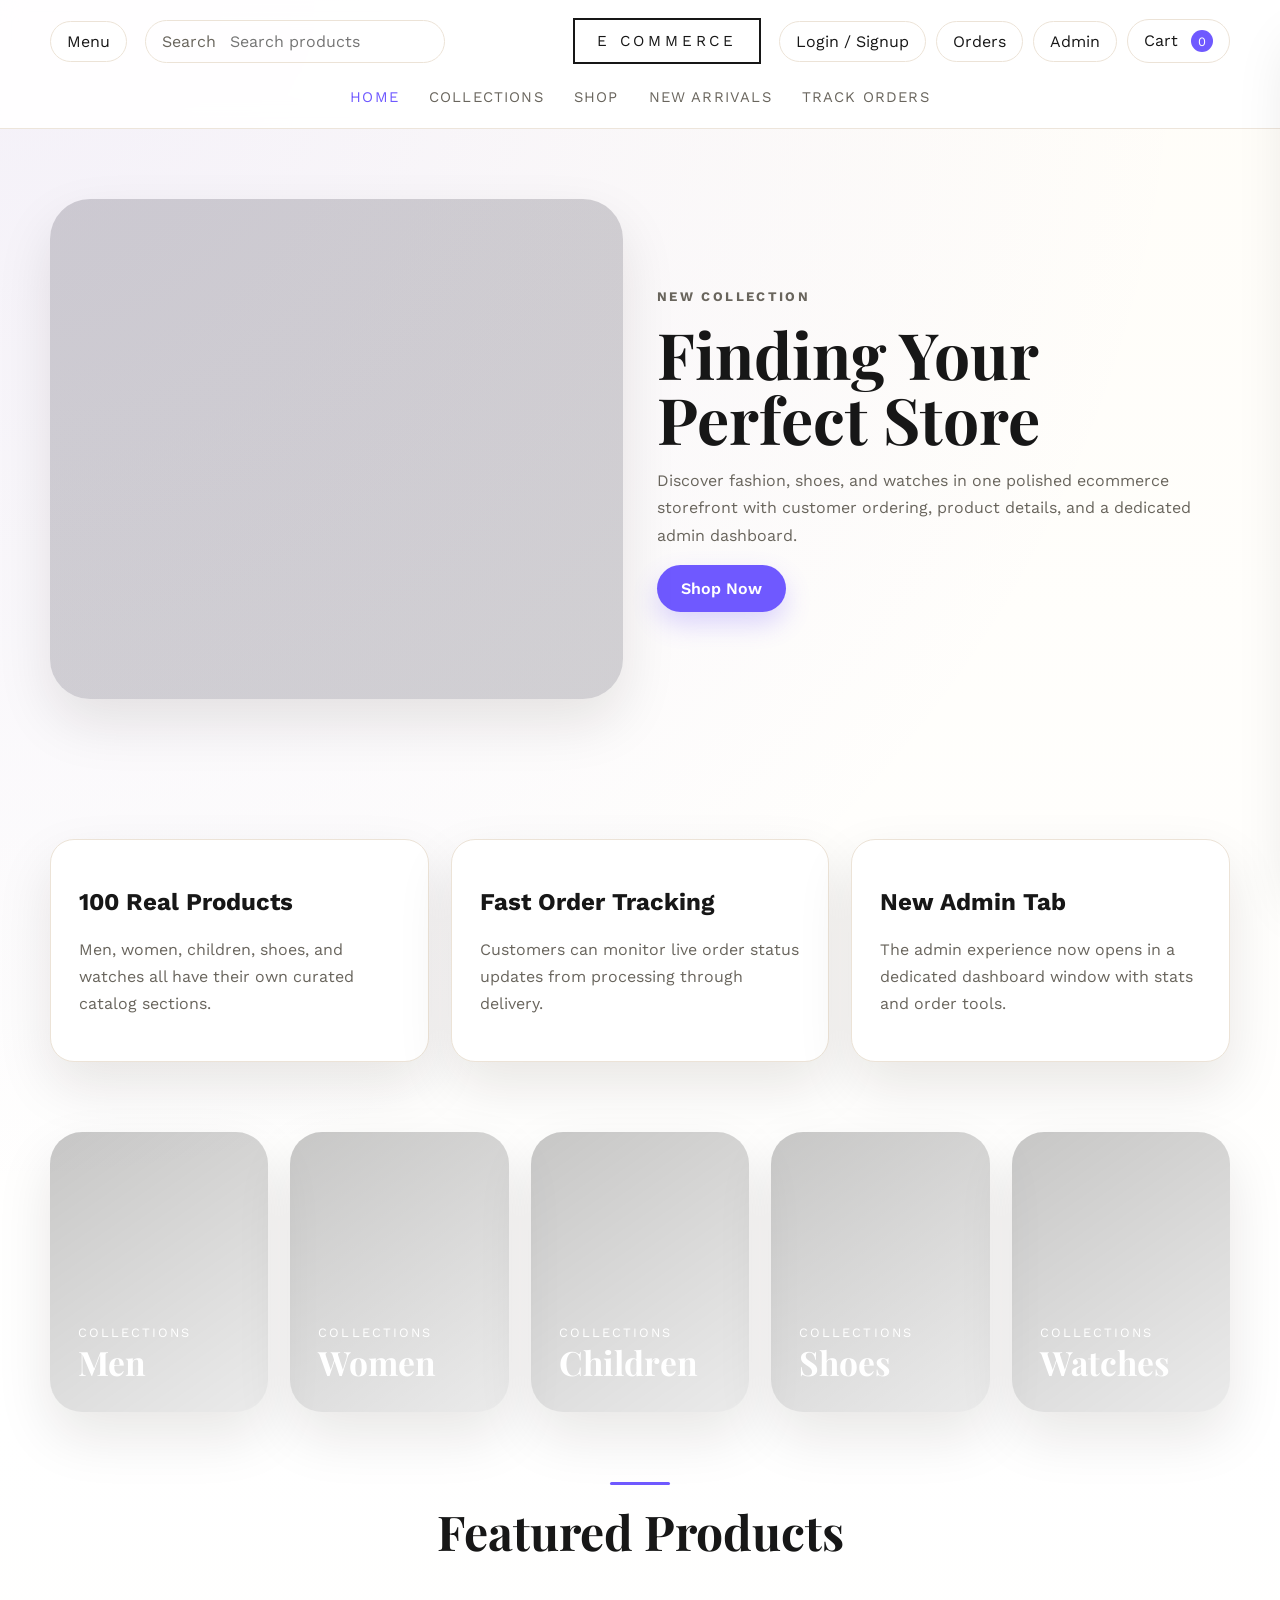
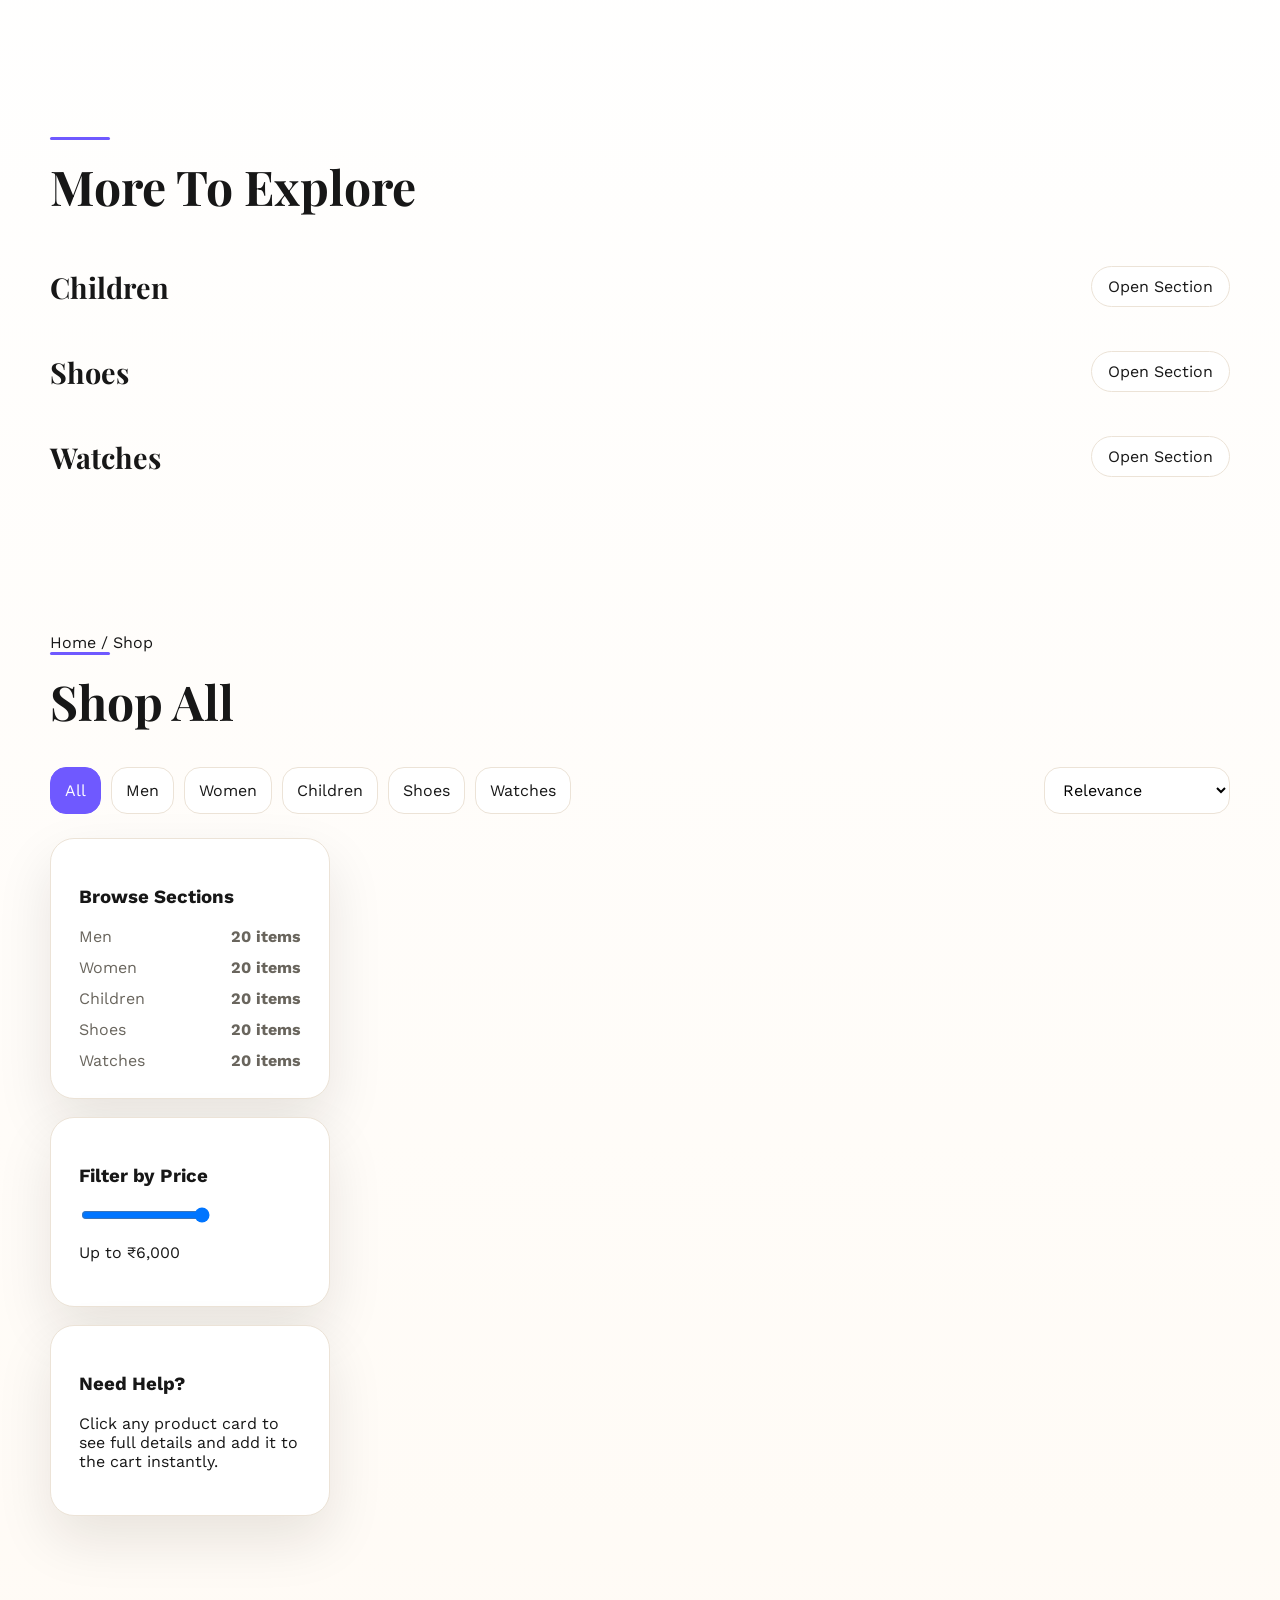
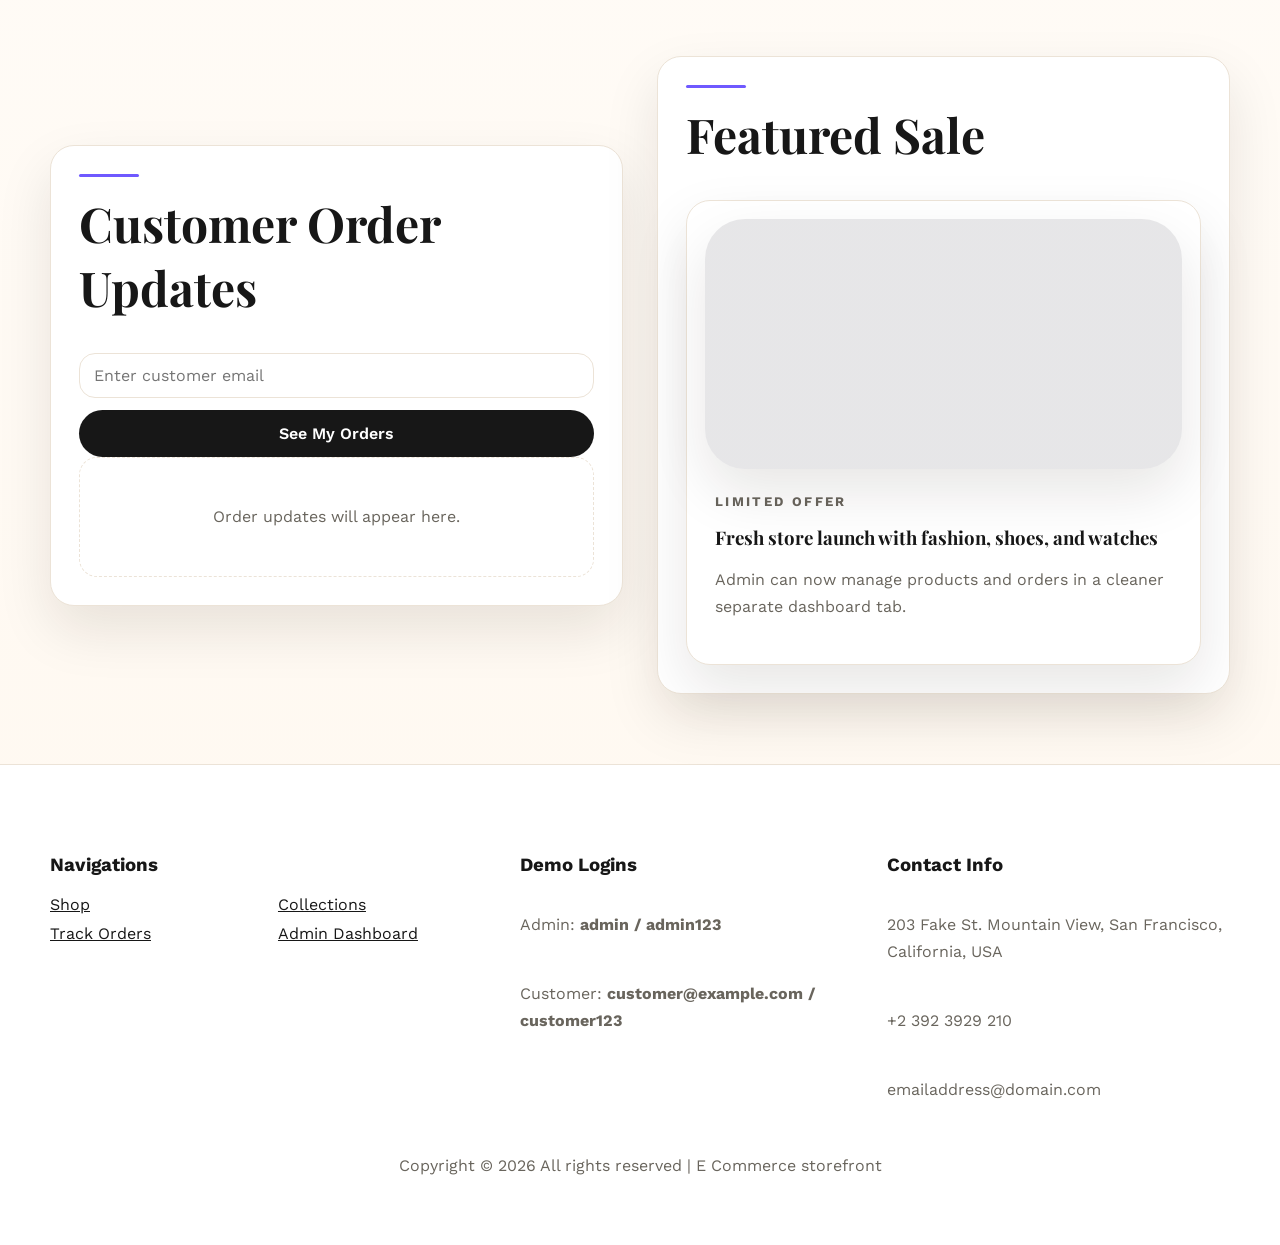
==== index.html @ ace81a00 "Build Python ecommerce storefront and admin dashboard" ====
<!DOCTYPE html>
<html lang="en">
<head>
  <meta charset="UTF-8">
  <meta name="viewport" content="width=device-width, initial-scale=1.0">
  <title>E Commerce</title>
  <link rel="preconnect" href="https://fonts.googleapis.com">
  <link rel="preconnect" href="https://fonts.gstatic.com" crossorigin>
  <link href="https://fonts.googleapis.com/css2?family=Playfair+Display:wght@600;700&family=Work+Sans:wght@400;500;600;700&display=swap" rel="stylesheet">
  <link rel="stylesheet" href="./styles.css">
</head>
<body>
  <div class="site-shell">
    <header class="topbar">
      <div class="brand-row container">
        <button class="menu-toggle" type="button" aria-label="Open navigation">Menu</button>
        <form class="search-box" id="search-form">
          <span>Search</span>
          <input id="search-input" type="search" placeholder="Search products" aria-label="Search products">
        </form>
        <a class="brand" href="#home">E Commerce</a>
        <div class="action-icons">
          <button type="button" class="icon-link" id="customer-button">Login / Signup</button>
          <button type="button" class="icon-link" id="orders-button">Orders</button>
          <button type="button" class="icon-link" id="admin-button">Admin</button>
          <button type="button" class="icon-link cart-button" id="cart-button">Cart <span id="cart-count">0</span></button>
        </div>
      </div>

      <nav class="main-nav container" id="main-nav">
        <a href="#home" class="active">Home</a>
        <a href="#catalogue">Collections</a>
        <a href="#shop">Shop</a>
        <a href="#new-arrivals">New Arrivals</a>
        <a href="#customer-orders">Track Orders</a>
      </nav>
    </header>

    <main>
      <section class="hero" id="home">
        <div class="container hero-grid">
          <div class="hero-visual"></div>
          <div class="hero-copy">
            <p class="eyebrow">New collection</p>
            <h1>Finding Your Perfect Store</h1>
            <p>
              Discover fashion, shoes, and watches in one polished ecommerce storefront with customer ordering,
              product details, and a dedicated admin dashboard.
            </p>
            <a class="cta" href="#shop">Shop Now</a>
          </div>
        </div>
      </section>

      <section class="service-strip">
        <div class="container service-grid">
          <article>
            <h2>100 Real Products</h2>
            <p>Men, women, children, shoes, and watches all have their own curated catalog sections.</p>
          </article>
          <article>
            <h2>Fast Order Tracking</h2>
            <p>Customers can monitor live order status updates from processing through delivery.</p>
          </article>
          <article>
            <h2>New Admin Tab</h2>
            <p>The admin experience now opens in a dedicated dashboard window with stats and order tools.</p>
          </article>
        </div>
      </section>

      <section class="collections" id="catalogue">
        <div class="container collection-grid five-up">
          <a class="collection-card men" href="#shop"><span>Collections</span><strong>Men</strong></a>
          <a class="collection-card women" href="#shop"><span>Collections</span><strong>Women</strong></a>
          <a class="collection-card children" href="#shop"><span>Collections</span><strong>Children</strong></a>
          <a class="collection-card shoes" href="#shop"><span>Collections</span><strong>Shoes</strong></a>
          <a class="collection-card watches" href="#shop"><span>Collections</span><strong>Watches</strong></a>
        </div>
      </section>

      <section class="featured" id="new-arrivals">
        <div class="container">
          <div class="section-heading">
            <span></span>
            <h2>Featured Products</h2>
          </div>
          <div class="featured-grid" id="featured-products"></div>
        </div>
      </section>

      <section class="category-showcase">
        <div class="container showcase-stack">
          <div class="section-heading left compact">
            <span></span>
            <h2>More To Explore</h2>
          </div>
          <div class="showcase-block">
            <div class="showcase-head">
              <h3>Children</h3>
              <button class="ghost-button jump-tab" type="button" data-category-jump="Children">Open Section</button>
            </div>
            <div class="showcase-grid" id="children-products"></div>
          </div>
          <div class="showcase-block">
            <div class="showcase-head">
              <h3>Shoes</h3>
              <button class="ghost-button jump-tab" type="button" data-category-jump="Shoes">Open Section</button>
            </div>
            <div class="showcase-grid" id="shoes-products"></div>
          </div>
          <div class="showcase-block">
            <div class="showcase-head">
              <h3>Watches</h3>
              <button class="ghost-button jump-tab" type="button" data-category-jump="Watches">Open Section</button>
            </div>
            <div class="showcase-grid" id="watches-products"></div>
          </div>
        </div>
      </section>

      <section class="shop-layout" id="shop">
        <div class="container">
          <div class="breadcrumb">Home / Shop</div>
          <div class="section-heading left">
            <span></span>
            <h2>Shop All</h2>
          </div>
          <div class="shop-controls">
            <div class="tabs">
              <button class="tab active" data-category="All" type="button">All</button>
              <button class="tab" data-category="Men" type="button">Men</button>
              <button class="tab" data-category="Women" type="button">Women</button>
              <button class="tab" data-category="Children" type="button">Children</button>
              <button class="tab" data-category="Shoes" type="button">Shoes</button>
              <button class="tab" data-category="Watches" type="button">Watches</button>
            </div>
            <div class="sorters">
              <select id="sort-select" aria-label="Sort by">
                <option value="default">Relevance</option>
                <option value="name-asc">Name, A to Z</option>
                <option value="name-desc">Name, Z to A</option>
                <option value="price-asc">Price, low to high</option>
                <option value="price-desc">Price, high to low</option>
              </select>
            </div>
          </div>

          <div class="shop-grid">
            <aside class="sidebar">
              <div class="filter-card">
                <h3>Browse Sections</h3>
                <ul>
                  <li><span>Men</span><b>20 items</b></li>
                  <li><span>Women</span><b>20 items</b></li>
                  <li><span>Children</span><b>20 items</b></li>
                  <li><span>Shoes</span><b>20 items</b></li>
                  <li><span>Watches</span><b>20 items</b></li>
                </ul>
              </div>
              <div class="filter-card">
                <h3>Filter by Price</h3>
                <input id="price-filter" type="range" min="900" max="6000" value="6000">
                <p id="price-label">Up to ₹6,000</p>
              </div>
              <div class="filter-card">
                <h3>Need Help?</h3>
                <p>Click any product card to see full details and add it to the cart instantly.</p>
              </div>
            </aside>

            <div class="products-wrap">
              <div class="products-grid" id="shop-products"></div>
            </div>
          </div>
        </div>
      </section>

      <section class="status-section" id="customer-orders">
        <div class="container two-panel">
          <div class="panel">
            <div class="section-heading left">
              <span></span>
              <h2>Customer Order Updates</h2>
            </div>
            <form id="order-lookup-form" class="stack-form">
              <input id="lookup-email" type="email" placeholder="Enter customer email" required>
              <button type="submit" class="cta secondary">See My Orders</button>
            </form>
            <div id="customer-orders-list" class="orders-list empty-state">Order updates will appear here.</div>
          </div>

          <div class="panel">
            <div class="section-heading left">
              <span></span>
              <h2>Featured Sale</h2>
            </div>
            <div class="sale-card">
              <div class="sale-image"></div>
              <div class="sale-copy">
                <p class="eyebrow">Limited Offer</p>
                <h3>Fresh store launch with fashion, shoes, and watches</h3>
                <p>Admin can now manage products and orders in a cleaner separate dashboard tab.</p>
              </div>
            </div>
          </div>
        </div>
      </section>
    </main>

    <footer class="footer" id="contact">
      <div class="container footer-grid">
        <div>
          <h3>Navigations</h3>
          <div class="footer-links multi">
            <a href="#shop">Shop</a>
            <a href="#catalogue">Collections</a>
            <a href="#customer-orders">Track Orders</a>
            <a href="/admin.html" target="_blank" rel="noreferrer">Admin Dashboard</a>
          </div>
        </div>
        <div>
          <h3>Demo Logins</h3>
          <div class="footer-links">
            <p>Admin: <strong>admin / admin123</strong></p>
            <p>Customer: <strong>customer@example.com / customer123</strong></p>
          </div>
        </div>
        <div>
          <h3>Contact Info</h3>
          <div class="footer-links">
            <p>203 Fake St. Mountain View, San Francisco, California, USA</p>
            <p>+2 392 3929 210</p>
            <p>emailaddress@domain.com</p>
          </div>
        </div>
      </div>
      <p class="copyright">Copyright &copy; <span id="year"></span> All rights reserved | E Commerce storefront</p>
    </footer>
  </div>

  <aside class="cart-drawer" id="cart-drawer" aria-hidden="true">
    <div class="drawer-header">
      <h2>Your Cart</h2>
      <button type="button" class="ghost-button" data-close-drawer="cart-drawer">Close</button>
    </div>
    <div id="cart-items" class="drawer-body empty-state">Your cart is empty.</div>
    <div class="drawer-footer">
      <p>Total: <strong id="cart-total">₹0</strong></p>
      <form id="checkout-form" class="stack-form">
        <input id="customer-name" type="text" placeholder="Customer name" required>
        <input id="customer-email" type="email" placeholder="Customer email" required>
        <textarea id="customer-address" placeholder="Delivery address" required></textarea>
        <button type="submit" class="cta">Place Order</button>
      </form>
      <p id="checkout-message" class="message"></p>
    </div>
  </aside>

  <section class="modal" id="product-modal" aria-hidden="true">
    <div class="modal-card">
      <button type="button" class="ghost-button modal-close" data-close-modal="product-modal">Close</button>
      <div id="product-modal-content"></div>
    </div>
  </section>

  <section class="modal" id="customer-modal" aria-hidden="true">
    <div class="modal-card admin-card">
      <button type="button" class="ghost-button modal-close" data-close-modal="customer-modal">Close</button>
      <div class="section-heading left compact">
        <span></span>
        <h2>Customer Account</h2>
      </div>
      <div class="admin-grid">
        <div class="panel">
          <h3>Login</h3>
          <form id="customer-login-form" class="stack-form">
            <input id="customer-login-email" type="email" placeholder="Customer email" required>
            <input id="customer-login-password" type="password" placeholder="Password" required>
            <button type="button" class="ghost-button" id="fill-customer-demo">Use Demo Customer</button>
            <button type="submit" class="cta">Login</button>
          </form>
          <p id="customer-login-message" class="message"></p>
        </div>
        <div class="panel">
          <h3>Signup</h3>
          <form id="customer-signup-form" class="stack-form">
            <input id="customer-signup-name" type="text" placeholder="Full name" required>
            <input id="customer-signup-email" type="email" placeholder="Email" required>
            <input id="customer-signup-password" type="password" placeholder="Password" required>
            <textarea id="customer-signup-address" placeholder="Address" required></textarea>
            <button type="submit" class="cta secondary">Create Account</button>
          </form>
          <p id="customer-signup-message" class="message"></p>
        </div>
      </div>
    </div>
  </section>

  <div class="backdrop hidden" id="global-backdrop"></div>

  <script src="./script.js"></script>
</body>
</html>
---- styles.css ----
:root {
  --bg: #fffdf8;
  --card: #ffffff;
  --text: #171717;
  --muted: #69655d;
  --line: #ece3d7;
  --accent: #6f59ff;
  --accent-dark: #4d38c8;
  --accent-soft: #f2eeff;
  --danger: #d34b4b;
  --shadow: 0 24px 55px rgba(33, 24, 10, 0.1);
  --radius: 24px;
}

* { box-sizing: border-box; }
html { scroll-behavior: smooth; }
body {
  margin: 0;
  font-family: "Work Sans", sans-serif;
  color: var(--text);
  background: radial-gradient(circle at top left, rgba(111, 89, 255, 0.08), transparent 26%), linear-gradient(180deg, #fffdf8 0%, #fff 32%, #fff8ef 100%);
}
a, button { color: inherit; }
button, input, select, textarea { font: inherit; }
button { cursor: pointer; }
.container { width: min(1180px, calc(100% - 32px)); margin: 0 auto; }
.topbar {
  position: sticky; top: 0; z-index: 30; backdrop-filter: blur(12px);
  background: rgba(255, 255, 255, 0.92); border-bottom: 1px solid rgba(236, 227, 215, 0.9);
}
.brand-row, .main-nav, .hero-grid, .service-grid, .collection-grid, .featured-grid, .shop-grid, .shop-controls, .two-panel, .footer-grid, .admin-grid, .mini-grid, .product-detail-grid, .stats-grid, .admin-workspace {
  display: grid;
}
.brand-row { grid-template-columns: auto 1fr auto auto; gap: 18px; align-items: center; padding: 18px 0 12px; }
.menu-toggle, .icon-link, .ghost-button {
  border: 1px solid var(--line); background: #fff; border-radius: 999px; padding: 10px 16px;
}
.search-box {
  display: flex; align-items: center; gap: 12px; max-width: 300px; border: 1px solid var(--line); border-radius: 999px; padding: 10px 16px; color: var(--muted);
}
.search-box input { width: 100%; background: transparent; border: 0; outline: 0; }
.brand {
  text-decoration: none; justify-self: center; border: 2px solid var(--text); padding: 12px 22px; text-transform: uppercase; letter-spacing: 0.25em; font-size: 0.95rem;
}
.action-icons { display: flex; gap: 10px; align-items: center; flex-wrap: wrap; }
.cart-button span {
  display: inline-grid; place-items: center; width: 22px; height: 22px; margin-left: 8px; border-radius: 999px; background: var(--accent); color: #fff; font-size: 0.8rem;
}
.main-nav { grid-auto-flow: column; justify-content: center; gap: 30px; padding: 12px 0 22px; }
.main-nav a {
  text-decoration: none; color: var(--muted); text-transform: uppercase; letter-spacing: 0.08em; font-size: 0.92rem;
}
.main-nav a.active, .main-nav a:hover { color: var(--accent); }
.hero, .service-strip, .featured, .category-showcase, .shop-layout, .status-section, .footer { padding: 70px 0; }
.hero-grid, .two-panel { grid-template-columns: repeat(2, minmax(0, 1fr)); gap: 34px; align-items: center; }
.hero-visual, .sale-image {
  border-radius: 40px; overflow: hidden; min-height: 500px;
  background: linear-gradient(rgba(14, 11, 28, 0.18), rgba(14, 11, 28, 0.18)), url("https://images.unsplash.com/photo-1483985988355-763728e1935b?auto=format&fit=crop&w=1400&q=80") center/cover no-repeat;
  box-shadow: var(--shadow); position: relative;
}
.hero-copy h1, .section-heading h2, .sale-copy h3, .product-detail-grid h2, .admin-hero h1 { margin: 0; font-family: "Playfair Display", serif; }
.hero-copy h1, .admin-hero h1 { font-size: clamp(3rem, 5vw, 4.9rem); line-height: 1.02; }
.hero-copy p, .service-grid p, .product-card p, .sale-copy p, .footer-links p, .panel p, .order-card p, .admin-row p, .admin-order-card p, .admin-hero p, .admin-login-card p { color: var(--muted); line-height: 1.7; }
.eyebrow { margin: 0 0 12px; text-transform: uppercase; letter-spacing: 0.18em; color: var(--accent); font-size: 0.82rem; font-weight: 700; }
.cta {
  display: inline-flex; justify-content: center; align-items: center; border: 0; background: var(--accent); color: #fff; border-radius: 999px; padding: 14px 24px; text-decoration: none; font-weight: 600; box-shadow: 0 12px 26px rgba(111, 89, 255, 0.24);
}
.cta.secondary { background: var(--text); box-shadow: none; }
.service-grid, .collection-grid { grid-template-columns: repeat(3, minmax(0, 1fr)); gap: 22px; }
.collection-grid.five-up { grid-template-columns: repeat(5, minmax(0, 1fr)); }
.service-grid article, .panel, .filter-card, .product-card, .sale-card, .modal-card, .cart-drawer, .admin-login-card, .stat-card {
  background: var(--card); border: 1px solid var(--line); border-radius: var(--radius); box-shadow: var(--shadow);
}
.service-grid article, .panel, .filter-card, .admin-login-card, .stat-card { padding: 28px; }
.collection-card {
  min-height: 280px; padding: 28px; border-radius: 32px; color: #fff; display: flex; flex-direction: column; justify-content: end; text-decoration: none; box-shadow: var(--shadow);
}
.collection-card span { text-transform: uppercase; letter-spacing: 0.16em; font-size: 0.8rem; }
.collection-card strong { font-family: "Playfair Display", serif; font-size: 2.1rem; }
.men { background: linear-gradient(145deg, rgba(0,0,0,0.22), rgba(0,0,0,0.08)), url("https://images.unsplash.com/photo-1515886657613-9f3515b0c78f?auto=format&fit=crop&w=1200&q=80") center/cover no-repeat; }
.women { background: linear-gradient(145deg, rgba(0,0,0,0.22), rgba(0,0,0,0.08)), url("https://images.unsplash.com/photo-1496747611176-843222e1e57c?auto=format&fit=crop&w=1200&q=80") center/cover no-repeat; }
.children { background: linear-gradient(145deg, rgba(0,0,0,0.22), rgba(0,0,0,0.08)), url("https://images.unsplash.com/photo-1519345182560-3f2917c472ef?auto=format&fit=crop&w=1200&q=80") center/cover no-repeat; }
.shoes { background: linear-gradient(145deg, rgba(0,0,0,0.22), rgba(0,0,0,0.08)), url("https://images.unsplash.com/photo-1542291026-7eec264c27ff?auto=format&fit=crop&w=1200&q=80") center/cover no-repeat; }
.watches { background: linear-gradient(145deg, rgba(0,0,0,0.22), rgba(0,0,0,0.08)), url("https://images.unsplash.com/photo-1523170335258-f5ed11844a49?auto=format&fit=crop&w=1200&q=80") center/cover no-repeat; }
.section-heading { display: flex; flex-direction: column; align-items: center; gap: 14px; margin-bottom: 34px; }
.section-heading.left { align-items: flex-start; }
.section-heading.compact { margin-bottom: 20px; }
.section-heading span { width: 60px; height: 3px; border-radius: 999px; background: var(--accent); }
.section-heading h2 { font-size: clamp(2rem, 4vw, 3rem); }
.featured-grid { grid-template-columns: repeat(5, minmax(0, 1fr)); gap: 18px; }
.showcase-stack { display: grid; gap: 28px; }
.showcase-block { display: grid; gap: 16px; }
.showcase-head { display: flex; justify-content: space-between; align-items: center; gap: 12px; }
.showcase-head h3 { margin: 0; font-family: "Playfair Display", serif; font-size: 1.8rem; }
.showcase-grid { display: grid; grid-template-columns: repeat(4, minmax(0, 1fr)); gap: 18px; }
.shop-controls { grid-template-columns: 1fr auto; gap: 18px; margin-bottom: 24px; }
.tabs, .cart-actions, .drawer-header, .drawer-footer, .order-top, .product-footer, .detail-actions, .admin-order-top, .order-tools, .admin-login-actions { display: flex; gap: 10px; }
.tab, .sorters select, .stack-form input, .stack-form select, .stack-form textarea {
  border: 1px solid var(--line); background: #fff; border-radius: 16px; padding: 12px 14px;
}
.tab.active { background: var(--accent); color: #fff; border-color: var(--accent); }
.shop-grid { grid-template-columns: 280px 1fr; gap: 26px; }
.sidebar { display: grid; gap: 18px; }
.filter-card ul { list-style: none; margin: 0; padding: 0; }
.filter-card li { display: flex; justify-content: space-between; gap: 12px; color: var(--muted); margin-top: 12px; }
.products-grid { display: grid; grid-template-columns: repeat(4, minmax(0, 1fr)); gap: 18px; }
.product-card { overflow: hidden; }
.product-card.clickable { cursor: pointer; }
.product-image, .detail-image { min-height: 220px; border-radius: 22px; }
.product-photo { width: calc(100% - 36px); object-fit: cover; display: block; background: #f6f1ea; }
.product-card .product-image { margin: 18px 18px 0; }
.product-meta { padding: 18px; text-align: center; }
.product-category { margin: 0 0 8px; text-transform: uppercase; letter-spacing: 0.12em; font-size: 0.76rem; }
.product-card h3 { margin: 0 0 8px; color: var(--accent); }
.product-footer { justify-content: space-between; align-items: center; }
.product-footer span { color: var(--muted); font-size: 0.92rem; }
.stack-form { display: grid; gap: 12px; }
.stack-form textarea { min-height: 110px; resize: vertical; }
.orders-list, .admin-list, .stats-grid { display: grid; gap: 14px; }
.order-card, .admin-row, .admin-order-card { border: 1px solid var(--line); border-radius: 18px; padding: 18px; background: #fff; }
.order-top, .admin-order-top, .drawer-header, .drawer-footer { justify-content: space-between; align-items: center; }
.status-badge { border-radius: 999px; background: var(--accent-soft); color: var(--accent); padding: 8px 12px; font-size: 0.88rem; font-weight: 600; }
.sale-card { padding: 18px; }
.sale-image {
  min-height: 250px; background: linear-gradient(rgba(14, 11, 28, 0.1), rgba(14, 11, 28, 0.1)), url("https://images.unsplash.com/photo-1441986300917-64674bd600d8?auto=format&fit=crop&w=1400&q=80") center/cover no-repeat;
}
.sale-copy { padding: 22px 10px 10px; }
.footer { background: #fff; border-top: 1px solid var(--line); }
.footer-grid { grid-template-columns: 1.3fr 1fr 1fr; gap: 24px; }
.footer-links { display: grid; gap: 10px; }
.footer-links.multi { grid-template-columns: repeat(2, minmax(0, 1fr)); }
.copyright { margin: 36px 0 0; text-align: center; color: var(--muted); }
.cart-drawer {
  position: fixed; right: 18px; top: 18px; bottom: 18px; width: min(420px, calc(100vw - 36px)); z-index: 50; padding: 22px; transform: translateX(calc(100% + 28px)); transition: transform 0.25s ease; display: flex; flex-direction: column;
}
.cart-drawer.open { transform: translateX(0); }
.drawer-footer { flex-direction: column; align-items: stretch; }
.drawer-body { flex: 1; overflow: auto; margin: 18px 0; display: grid; gap: 12px; }
.cart-row { display: grid; grid-template-columns: 1fr auto; gap: 12px; border: 1px solid var(--line); border-radius: 16px; padding: 14px; }
.cart-row h4 { margin: 0 0 8px; }
.cart-actions { align-items: center; }
.cart-actions button { border: 1px solid var(--line); background: #fff; border-radius: 10px; padding: 7px 10px; }
.modal, .backdrop { position: fixed; inset: 0; }
.modal { display: none; z-index: 45; padding: 40px 16px; overflow: auto; }
.modal.open { display: block; }
.modal-card { width: min(960px, 100%); margin: 0 auto; padding: 28px; position: relative; }
.admin-card { width: min(1150px, 100%); }
.modal-close { position: absolute; right: 18px; top: 18px; }
.product-detail-grid { grid-template-columns: minmax(0, 340px) 1fr; gap: 24px; align-items: center; }
.detail-price { color: var(--accent); font-size: 1.5rem; font-weight: 700; }
.detail-actions input { width: 100px; border: 1px solid var(--line); border-radius: 16px; padding: 12px; }
.hidden { display: none !important; }
.message { min-height: 24px; color: var(--accent-dark); }
.empty-state { display: grid; place-items: center; min-height: 120px; text-align: center; color: var(--muted); border: 1px dashed var(--line); border-radius: 18px; padding: 20px; }
.product-empty { min-height: 220px; }
.mini-grid { grid-template-columns: repeat(2, minmax(0, 1fr)); gap: 12px; }
.check-line { display: flex; align-items: center; gap: 10px; }
.danger { color: var(--danger); }
.icon-link { text-decoration: none; }
.backdrop { z-index: 40; background: rgba(12, 10, 19, 0.42); }

.admin-body {
  min-height: 100vh;
  background: radial-gradient(circle at top left, rgba(111, 89, 255, 0.18), transparent 26%), linear-gradient(135deg, #0f1022 0%, #17102e 48%, #23153b 100%);
  color: #fff;
}
.admin-shell { width: min(1320px, calc(100% - 32px)); margin: 0 auto; padding: 48px 0 80px; }
.admin-hero {
  display: grid; grid-template-columns: 1.2fr 420px; gap: 24px; align-items: stretch; margin-bottom: 28px;
}
.admin-login-card, .admin-panel-card, .admin-orders-panel, .stat-card {
  background: rgba(255,255,255,0.95);
  color: var(--text);
}
.admin-login-card { padding: 28px; }
.stats-grid { grid-template-columns: repeat(4, minmax(0, 1fr)); margin-bottom: 24px; }
.stat-card strong { display: block; margin-top: 8px; font-size: 2rem; font-family: "Playfair Display", serif; }
.stat-card.sales { background: linear-gradient(135deg, #fff7df, #fff); }
.stat-card.visitors { background: linear-gradient(135deg, #e9f7ff, #fff); }
.stat-card.orders { background: linear-gradient(135deg, #f4ebff, #fff); }
.stat-card.products { background: linear-gradient(135deg, #ebfff2, #fff); }
.admin-workspace { grid-template-columns: 420px 1fr; gap: 24px; margin-bottom: 24px; align-items: start; }
.compact-workspace { margin-top: 24px; }
.admin-row.rich, .admin-order-card.rich {
  display: grid; grid-template-columns: 88px 1fr auto; gap: 14px; align-items: center;
}
.admin-row.rich img {
  width: 88px; height: 88px; border-radius: 18px; object-fit: cover;
}
.order-tools.stacked { flex-direction: column; align-items: stretch; min-width: 170px; }
.order-tools select, .order-tools button { width: 100%; }
.top-orders-panel { margin-bottom: 0; }
.scroll-panel {
  max-height: 540px;
  overflow: auto;
  padding-right: 8px;
}
.scroll-panel::-webkit-scrollbar {
  width: 10px;
}
.scroll-panel::-webkit-scrollbar-thumb {
  background: rgba(111, 89, 255, 0.28);
  border-radius: 999px;
}
.admin-orders-panel .scroll-panel {
  max-height: 460px;
}
.admin-products .scroll-panel,
#admin-products.scroll-panel {
  max-height: 620px;
}
.admin-order-card.rich,
.admin-row.rich {
  background: linear-gradient(180deg, #ffffff 0%, #fcf9ff 100%);
  border: 1px solid #ece7fb;
}
.admin-order-card.rich {
  padding: 20px;
}
.admin-row.rich {
  padding: 14px;
}
.admin-order-card.rich h4,
.admin-row.rich h4 {
  margin: 0 0 6px;
}

@media (max-width: 1180px) {
  .featured-grid, .products-grid, .collection-grid.five-up, .stats-grid, .showcase-grid {
    grid-template-columns: repeat(2, minmax(0, 1fr));
  }
  .hero-grid, .shop-grid, .two-panel, .footer-grid, .admin-grid, .product-detail-grid, .admin-hero, .admin-workspace {
    grid-template-columns: 1fr;
  }
  .scroll-panel,
  .admin-orders-panel .scroll-panel,
  #admin-products.scroll-panel {
    max-height: none;
  }
}

@media (max-width: 780px) {
  .brand-row { grid-template-columns: 1fr; }
  .brand { justify-self: start; }
  .main-nav { display: none; grid-auto-flow: row; justify-content: start; gap: 12px; padding-top: 0; }
  .main-nav.open { display: grid; }
  .search-box, .service-grid, .collection-grid, .featured-grid, .products-grid, .footer-links.multi, .mini-grid, .stats-grid, .showcase-grid {
    grid-template-columns: 1fr;
  }
  .shop-controls { grid-template-columns: 1fr; }
  .hero-visual { min-height: 360px; }
  .admin-row.rich, .admin-order-card.rich { grid-template-columns: 1fr; }
}
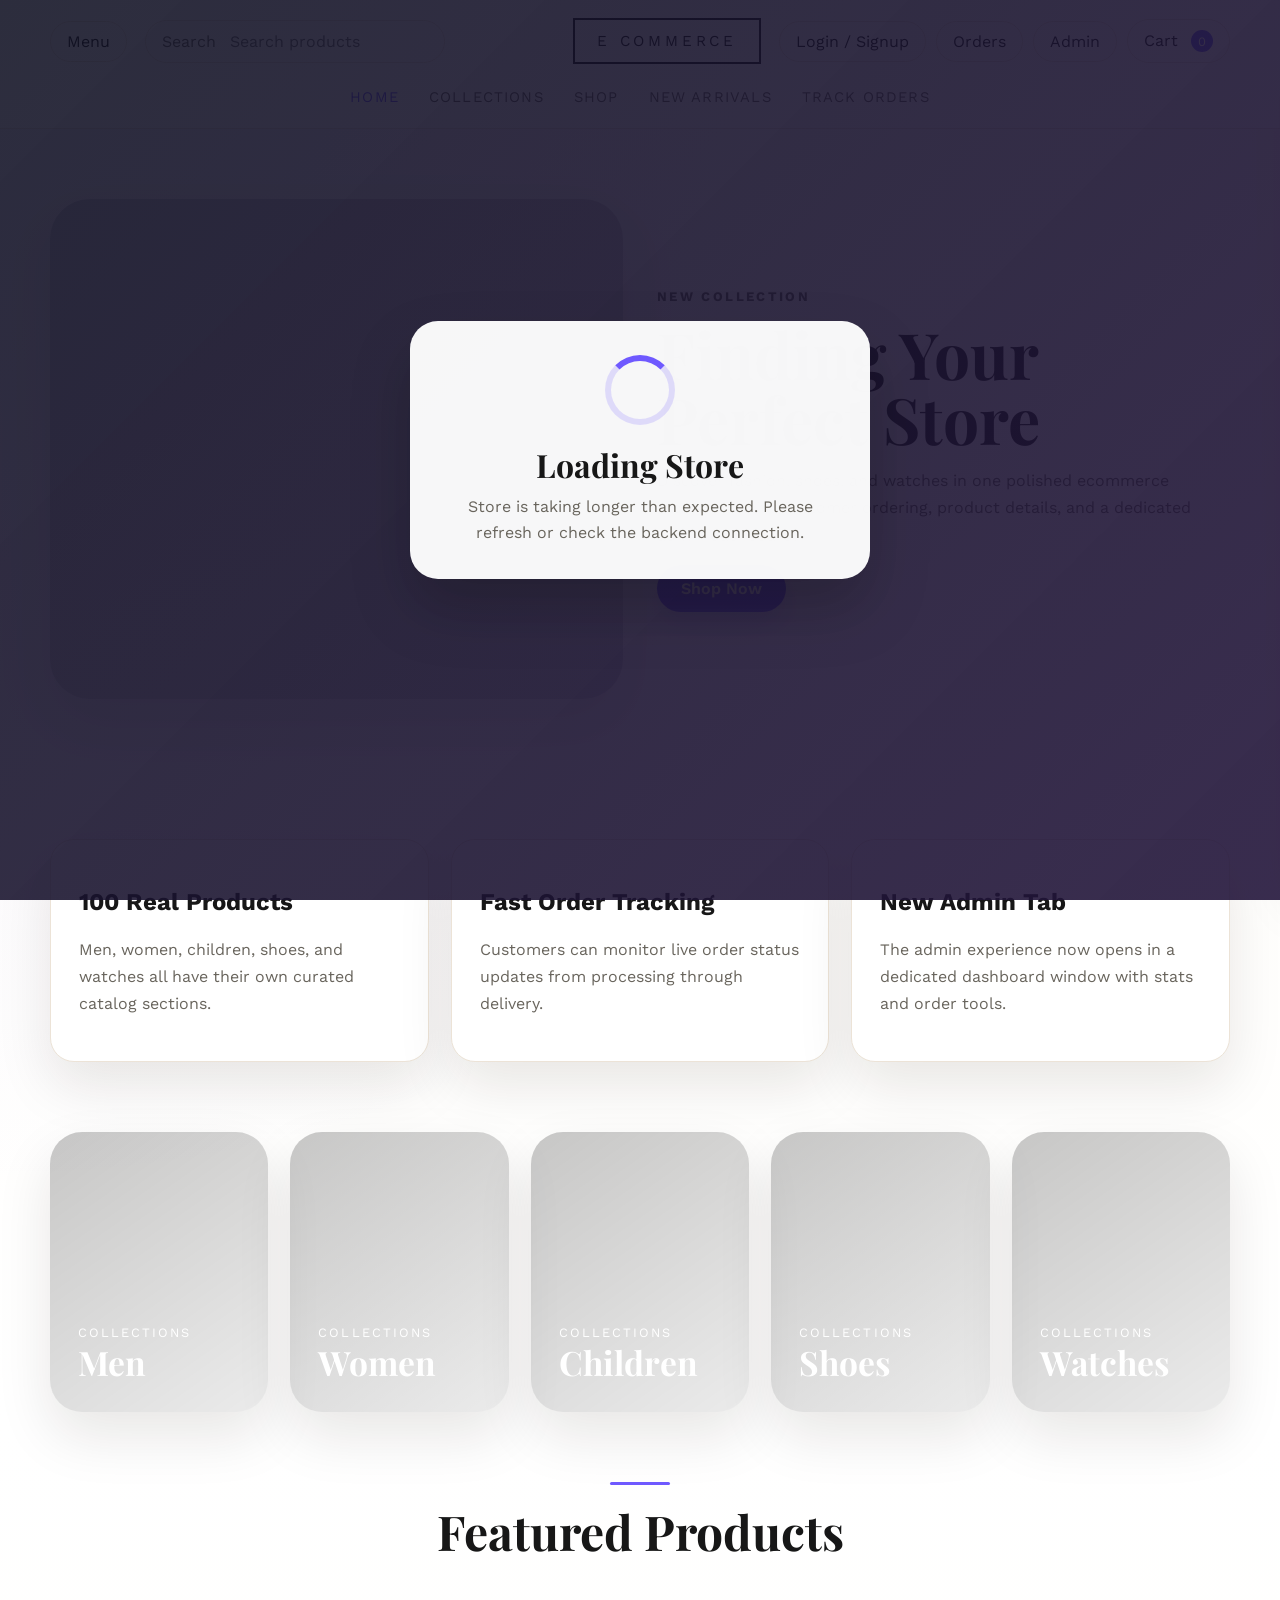
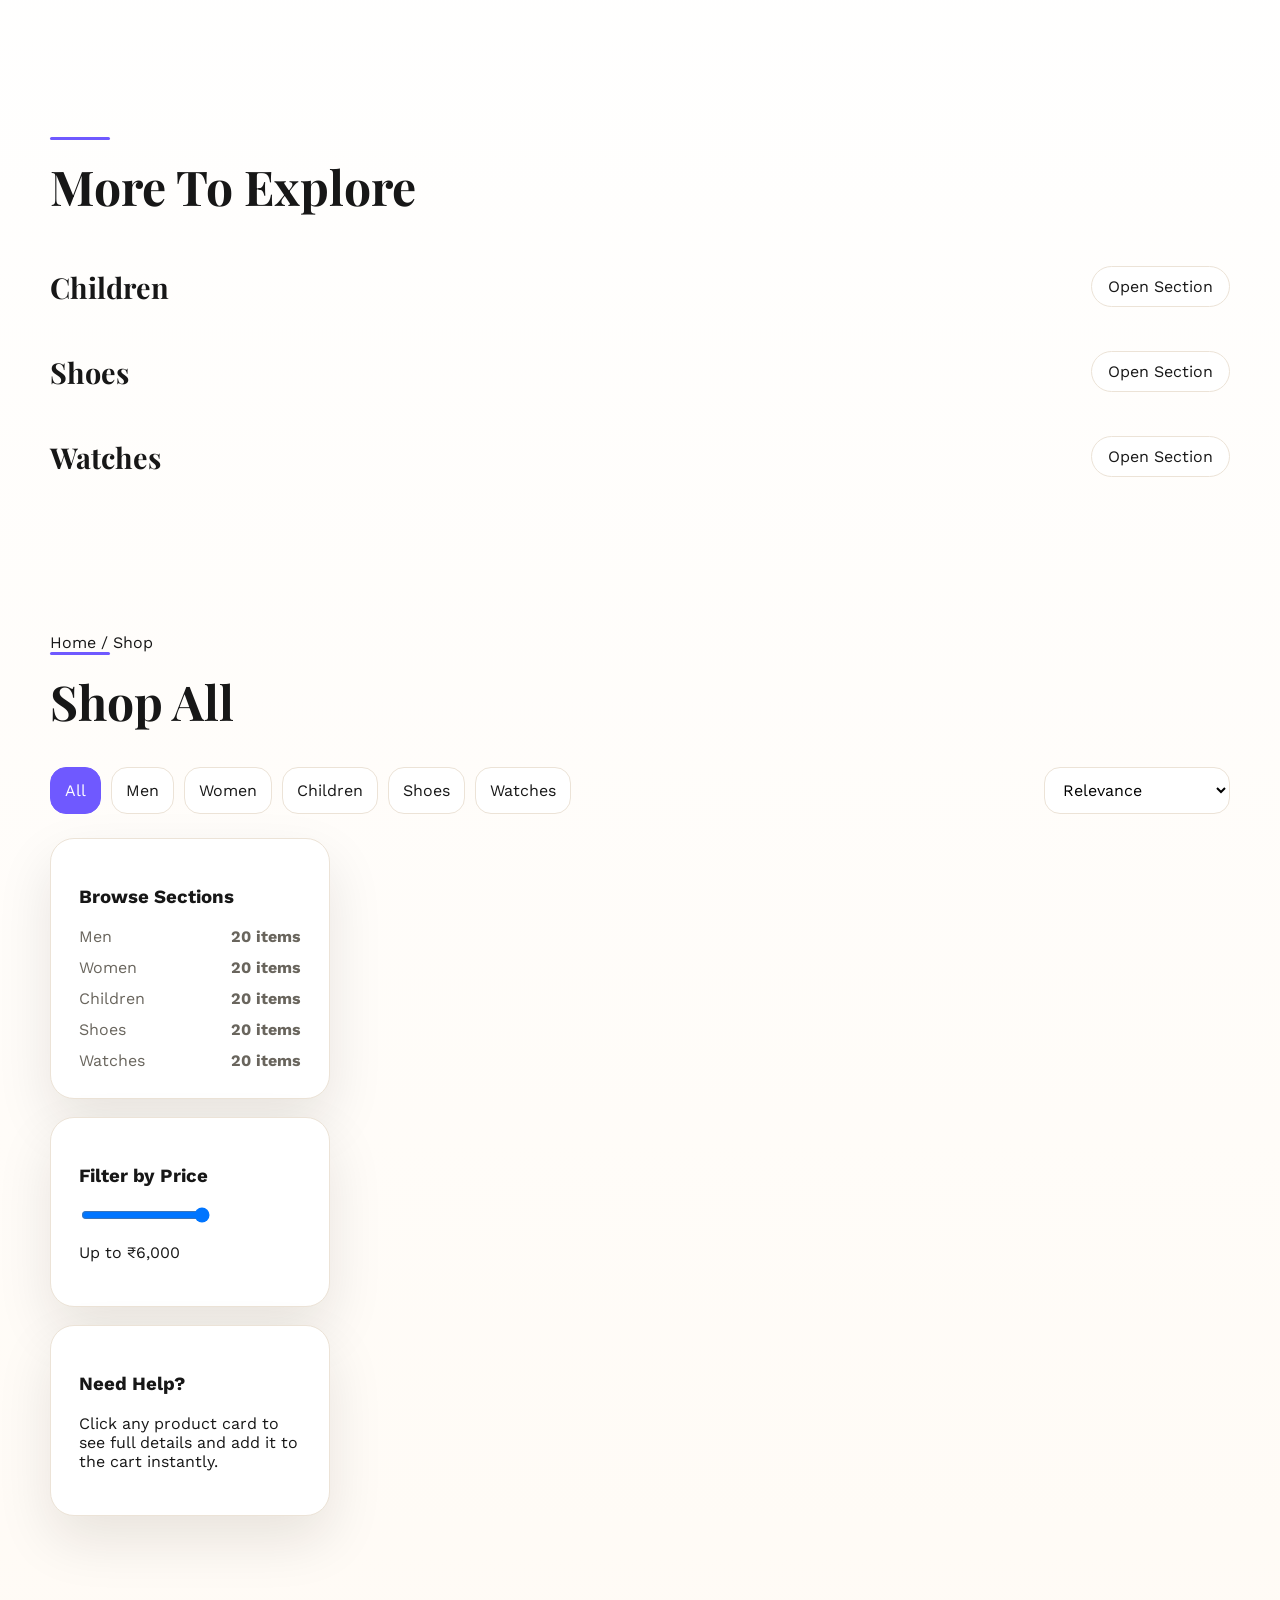
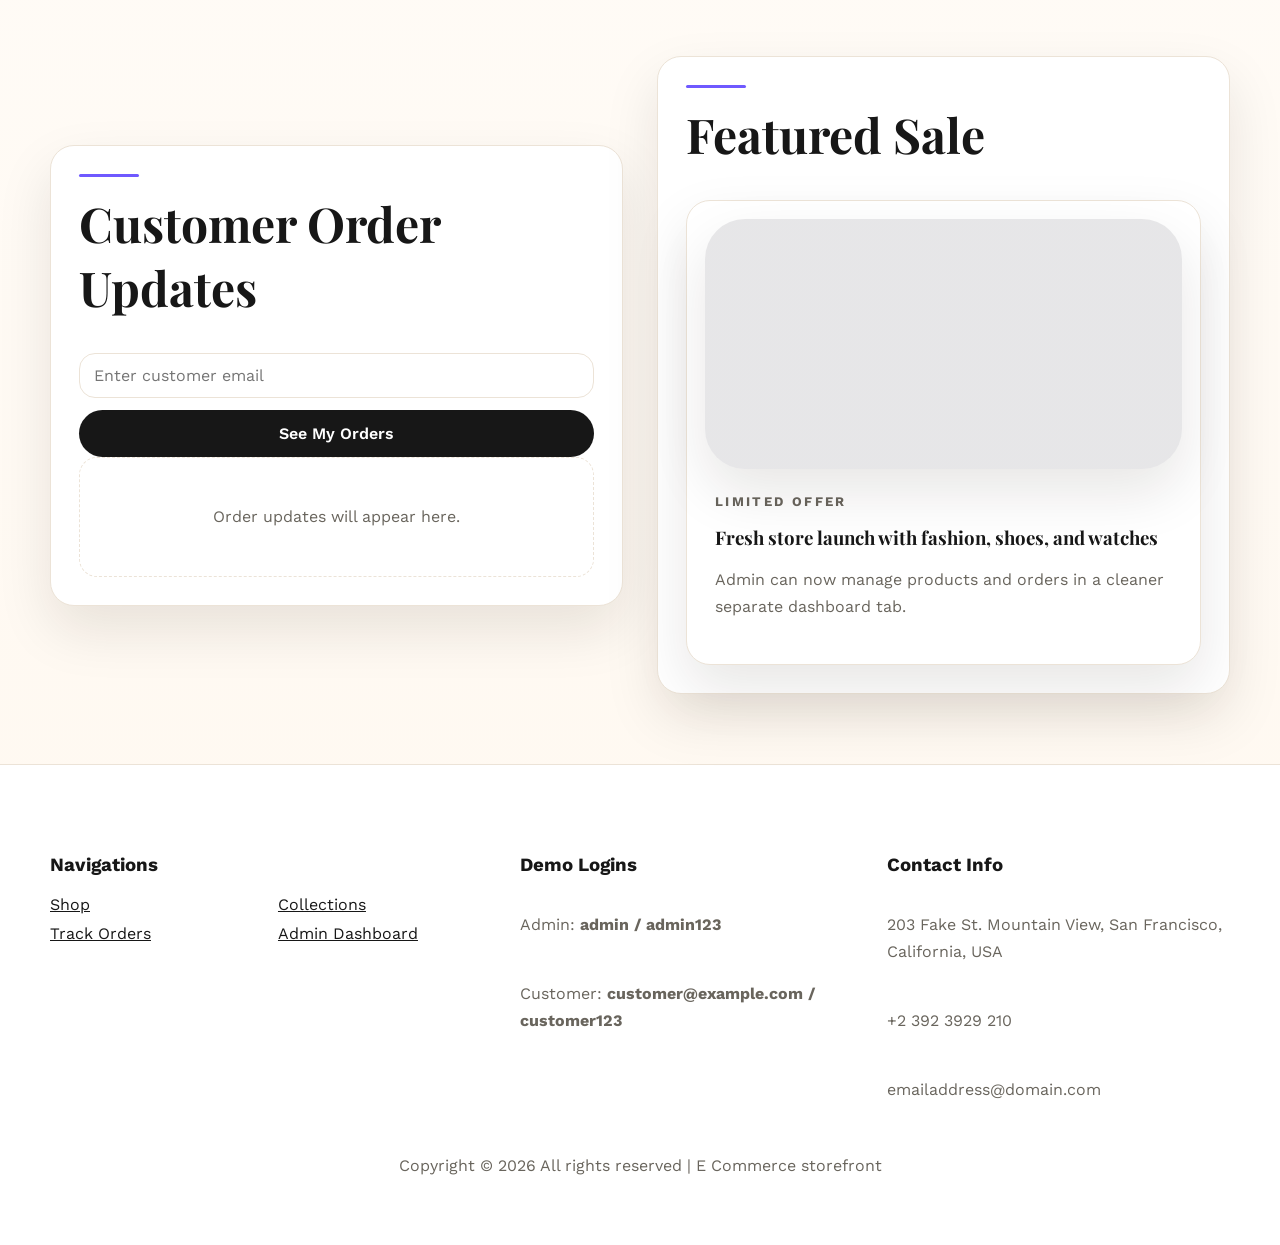
==== commit 8376f7fb: "Add loading screens for storefront and admin" ====
--- a/index.html
+++ b/index.html
@@ -10,6 +10,13 @@
   <link rel="stylesheet" href="./styles.css">
 </head>
 <body>
+  <div class="app-loader" id="app-loader" aria-live="polite">
+    <div class="loader-card">
+      <div class="loader-ring"></div>
+      <h2>Loading Store</h2>
+      <p id="loader-text">Fetching products and preparing your shopping experience.</p>
+    </div>
+  </div>
   <div class="site-shell">
     <header class="topbar">
       <div class="brand-row container">
@@ -299,6 +306,7 @@
 
   <div class="backdrop hidden" id="global-backdrop"></div>
 
+  <script src="./config.js"></script>
   <script src="./script.js"></script>
 </body>
 </html>
--- a/styles.css
+++ b/styles.css
@@ -19,6 +19,51 @@
   font-family: "Work Sans", sans-serif;
   color: var(--text);
   background: radial-gradient(circle at top left, rgba(111, 89, 255, 0.08), transparent 26%), linear-gradient(180deg, #fffdf8 0%, #fff 32%, #fff8ef 100%);
+}
+.app-loader {
+  position: fixed;
+  inset: 0;
+  z-index: 100;
+  display: grid;
+  place-items: center;
+  background: linear-gradient(135deg, rgba(15, 16, 34, 0.88), rgba(35, 21, 59, 0.9));
+  padding: 24px;
+}
+.loader-card {
+  width: min(460px, 100%);
+  background: rgba(255, 255, 255, 0.96);
+  color: var(--text);
+  border-radius: 28px;
+  padding: 34px 28px;
+  text-align: center;
+  box-shadow: 0 30px 60px rgba(0, 0, 0, 0.22);
+}
+.loader-card h2 {
+  margin: 0 0 8px;
+  font-family: "Playfair Display", serif;
+  font-size: 2rem;
+}
+.loader-card p {
+  margin: 0;
+  color: var(--muted);
+  line-height: 1.6;
+}
+.loader-ring {
+  width: 70px;
+  height: 70px;
+  margin: 0 auto 18px;
+  border-radius: 50%;
+  border: 6px solid rgba(111, 89, 255, 0.18);
+  border-top-color: var(--accent);
+  animation: spin 0.9s linear infinite;
+}
+.hidden {
+  display: none !important;
+}
+@keyframes spin {
+  to {
+    transform: rotate(360deg);
+  }
 }
 a, button { color: inherit; }
 button, input, select, textarea { font: inherit; }
@@ -149,7 +194,6 @@
 .product-detail-grid { grid-template-columns: minmax(0, 340px) 1fr; gap: 24px; align-items: center; }
 .detail-price { color: var(--accent); font-size: 1.5rem; font-weight: 700; }
 .detail-actions input { width: 100px; border: 1px solid var(--line); border-radius: 16px; padding: 12px; }
-.hidden { display: none !important; }
 .message { min-height: 24px; color: var(--accent-dark); }
 .empty-state { display: grid; place-items: center; min-height: 120px; text-align: center; color: var(--muted); border: 1px dashed var(--line); border-radius: 18px; padding: 20px; }
 .product-empty { min-height: 220px; }
